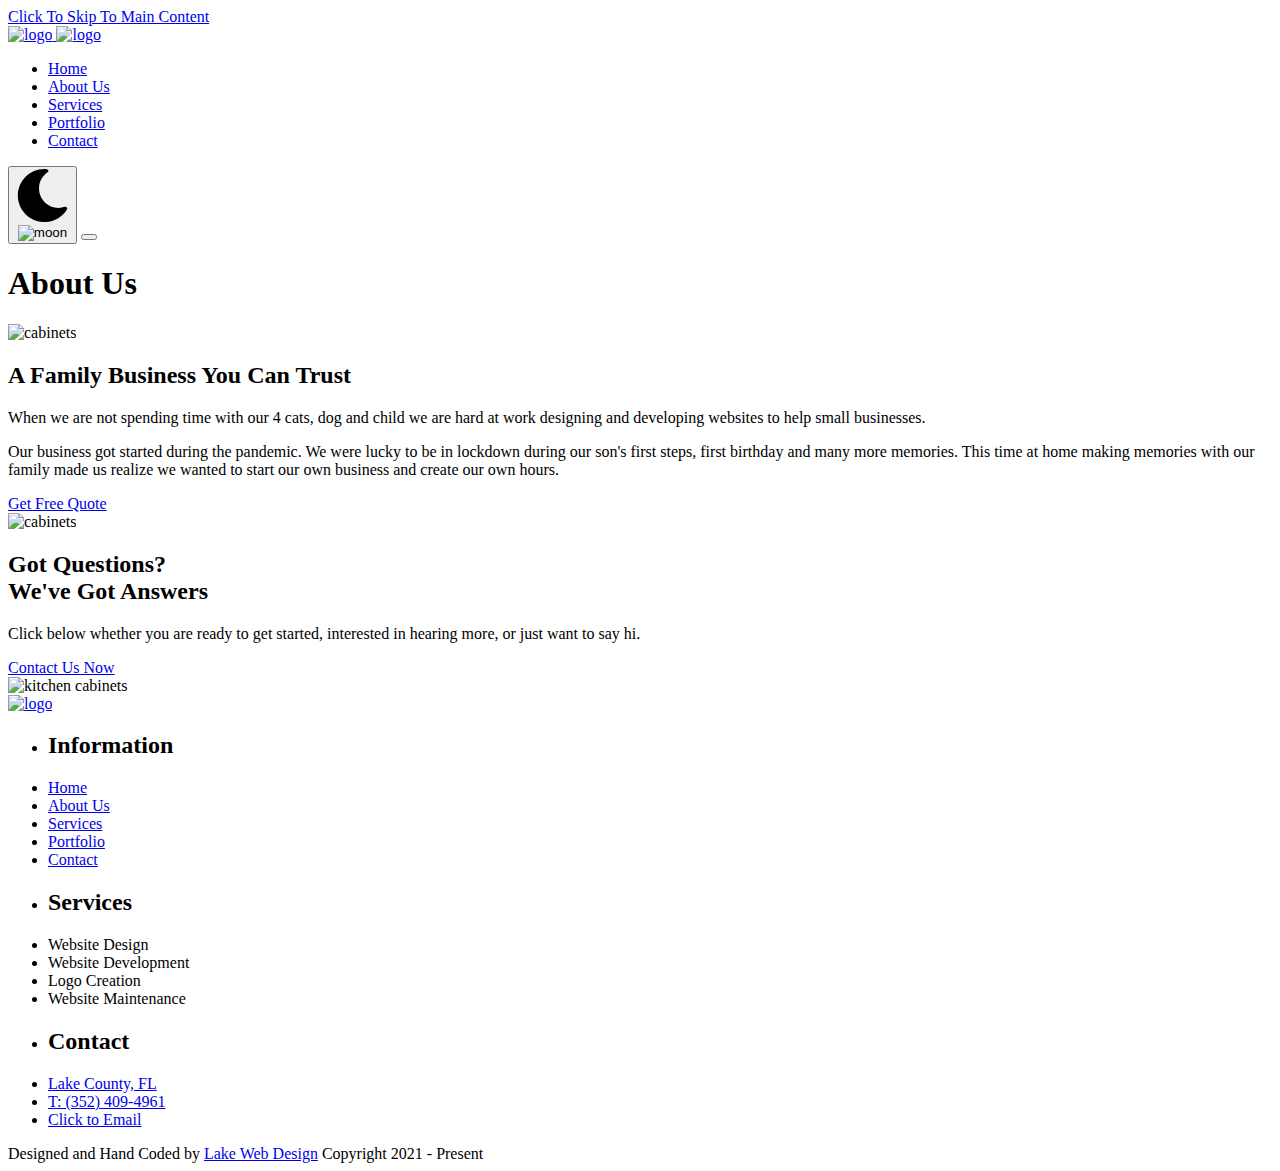
==== about.html @ 5fdd7dfe "updating pages and info" ====
<!DOCTYPE html>
<html lang="en">
  <head>
    <meta charset="UTF-8" />
    <meta http-equiv="X-UA-Compatible" content="IE=edge" />
    <meta name="viewport" content="width=device-width, initial-scale=1.0" />

    <!--Swap our for actual link-->
    <link rel="canonical" href="https://www.company.com/about" />

    <meta name="description" content="" />
    <meta name="keywords" content="" />

    <!--Social Media Display-->
    <meta property="og:title" content="" />
    <meta property="og:description" content="" />
    <meta property="og:type" content="website" />
    <meta property="og:url" content="" />
    <meta property="og:image" content="/images/social.jpg" />
    <meta property="og:image:secure_url" content="/images/social.jpg" />

    <!--Favicons-->
    <link rel="apple-touch-icon" sizes="180x180" href="/apple-touch-icon.png" />
    <link
      rel="icon"
      type="image/png"
      sizes="32x32"
      href="/favicon-32x32.png?v1"
    />
    <link rel="icon" type="image/png" sizes="16x16" href="/favicon-16x16.png" />
    <link rel="manifest" href="/site.webmanifest" />
    <meta name="msapplication-TileColor" content="#da532c" />
    <meta name="theme-color" content="#ffffff" />

    <!-- Preload -->
    <link rel="preload" as="image" href="/images/cabinets2-m.jpg" />
    <link
      rel="preload"
      as="font"
      type="font/woff2"
      href="fonts/roboto-v29-latin-regular.woff2"
      crossorigin
    />
    <link
      rel="preload"
      as="font"
      type="font/woff2"
      href="fonts/roboto-v29-latin-700.woff2"
      crossorigin
    />

    <link rel="stylesheet" href="/css/root.css" />
    <link rel="stylesheet" href="/css/about.css" />
    <link rel="stylesheet" href="/css/dark.css" />

    <!--Put analytics tag here at the bottom to prevent it from render blocking-->

    <title>Company Name | About Us | Town and State</title>
  </head>
  <body>
    <!--Screen reader skip main nav-->
    <a class="skip" aria-label="skip to main content" href="#main"
      >Click To Skip To Main Content</a
    >

    <!-- ============================================ -->
    <!--                 Navigation                   -->
    <!-- ============================================ -->

    <div id="navigation">
      <div aria-hidden="true" class="background-color-div">
        <!--This div is used to overcome a z-index issue where the open
                #navbar-menu is on top of the #navigation. This bar places itself 
                the #navbar-menu so that menu appears behind the #navigation
            -->
      </div>
      <div class="container">
        <!--Logo - Get SVGs if you can.  I use fiverr to get png's turned into SVGs. Highly recommend it, worth the $20 - get a light and dark version-->
        <a
          class="logo"
          aria-label="click to go to home page"
          href="/index.html"
        >
          <!--Light Colored Logo, remove .dark image tag and the .light class if you don't have a dark and light version -->
          <img
            class="light"
            aria-hidden="true"
            src="/images/logo-light.png"
            decoding="async"
            alt="logo"
            width="221"
            height="66"
          />

          <!--Dark Colored Logo-->
          <img
            class="dark"
            aria-hidden="true"
            src="/images/logo-blue.png"
            decoding="async"
            loading="lazy"
            alt="logo"
            width="221"
            height="66"
          />
        </a>

        <!--Main Nav-->
        <nav id="navbar-menu">
          <ul>
            <li><a href="/index.html">Home</a></li>
            <li><a class="active" href="/about.html">About Us</a></li>
            <li><a href="/services.html">Services</a></li>
            <li><a href="/index.html#services-9573">Portfolio</a></li>
            <li><a href="/contact.html">Contact</a></li>
          </ul>
        </nav>

        <!--Dark Mode toggle-->
        <button id="dark-mode-toggle">
          <!--Moon is an inline SVG so you can edit the color if needed-->
          <svg
            class="moon"
            xmlns="http://www.w3.org/2000/svg"
            viewBox="0 0 480 480"
            style="enable-background: new 0 0 480 480"
            xml:space="preserve"
          >
            <path
              d="M459.782 347.328c-4.288-5.28-11.488-7.232-17.824-4.96-17.76 6.368-37.024 9.632-57.312 9.632-97.056 0-176-78.976-176-176 0-58.4 28.832-112.768 77.12-145.472 5.472-3.712 8.096-10.4 6.624-16.832S285.638 2.4 279.078 1.44C271.59.352 264.134 0 256.646 0c-132.352 0-240 107.648-240 240s107.648 240 240 240c84 0 160.416-42.688 204.352-114.176 3.552-5.792 3.04-13.184-1.216-18.496z"
            />
          </svg>
          <img
            class="sun"
            aria-hidden="true"
            src="/images/sun.svg"
            decoding="async"
            alt="moon"
            width="15"
            height="15"
          />
        </button>

        <!--Mobile Nav toggle-->
        <button class="hamburger-menu">
          <span aria-hidden="true"></span>
        </button>
      </div>
    </div>

    <main>
      <!-- ============================================ -->
      <!--                    LANDING                   -->
      <!-- ============================================ -->

      <section id="int-hero">
        <h1 id="home-h">About Us</h1>
        <picture>
          <source media="(max-width: 600px)" srcset="/images/cabinets2-m.jpg" />
          <source media="(min-width: 601px)" srcset="/images/cabinets2.jpg" />
          <img
            aria-hidden="true"
            decoding="async"
            src="/images/cabinets2.jpg"
            alt="cabinets"
            width="400"
            height="662"
          />
        </picture>
      </section>

      <!-- ============================================ -->
      <!--                   About                      -->
      <!-- ============================================ -->

      <section id="sidebyside" class="sidebyside">
        <div class="container">
          <div class="content">
            <h2 class="title">A Family Business You Can Trust</h2>
            <p>
              When we are not spending time with our 4 cats, dog and child we
              are hard at work designing and developing websites to help small
              businesses.
            </p>

            <p>
              Our business got started during the pandemic. We were lucky to be
              in lockdown during our son's first steps, first birthday and many
              more memories. This time at home making memories with our family
              made us realize we wanted to start our own business and create our
              own hours.
            </p>
            <a class="button-solid" href="/conttact.html">Get Free Quote</a>
          </div>
          <picture class="image-box">
            <source
              media="(max-width: 600px)"
              srcset="/images/cabinets2-m.jpg"
            />
            <source media="(min-width: 601px)" srcset="/images/cabinets2.jpg" />
            <img
              aria-hidden="true"
              loading="lazy"
              decoding="async"
              src="/images/cabinets2.jpg"
              alt="cabinets"
              width="400"
              height="662"
            />
          </picture>
        </div>
      </section>

      <!-- ============================================ -->
      <!--             Final Call to Action             -->
      <!-- ============================================ -->

      <section id="cta">
        <div class="container">
          <h2 class="title">
            Got Questions? <br />
            We've Got Answers
          </h2>
          <p>
            Click below whether you are ready to get started, interested in
            hearing more, or just want to say hi.
          </p>
          <a href="/contact.html" class="button-solid">Contact Us Now</a>
        </div>
        <picture>
          <source media="(max-width: 600px)" srcset="/images/lake-cta.jpg" />
          <source media="(min-width: 601px)" srcset="/images/lake-cta.jpg" />
          <img
            aria-hidden="true"
            loading="lazy"
            decoding="async"
            src="/images/lake-cta.jpg"
            alt="kitchen cabinets"
            width="1920"
            height="1280"
          />
        </picture>
      </section>
    </main>

    <!-- ============================================ -->
    <!--                   Footer                     -->
    <!-- ============================================ -->

    <footer id="footer">
      <div class="container">
        <div class="left-section">
          <a class="logo" href="/index.html"
            ><img
              loading="lazy"
              decoding="async"
              src="/images/logo-light.png"
              alt="logo"
              width="264"
              height="78"
          /></a>
        </div>
        <div class="right-section">
          <div class="lists">
            <ul>
              <li><h2>Information</h2></li>
              <li><a href="/index.html">Home</a></li>
              <li><a href="/about.html">About Us</a></li>
              <li><a href="/services.html">Services</a></li>
              <li><a href="/index.html#services-9573">Portfolio</a></li>
              <li><a href="/contact.html">Contact</a></li>
            </ul>
            <ul>
              <li><h2>Services</h2></li>
              <li>Website Design</li>
              <li>Website Development</li>
              <li>Logo Creation</li>
              <li>Website Maintenance</li>
            </ul>
            <ul>
              <li><h2>Contact</h2></li>
              <li>
                <a href="/contact.html">Lake County, FL</a>
              </li>
              <li><a href="tel:352-409-4961">T: (352) 409-4961</a></li>
              <li><a href="mailto:email@email.com">Click to Email</a></li>
            </ul>
          </div>
        </div>
      </div>

      <div class="credit">
        <span>Designed and Hand Coded by</span>
        <a href="/index.html" rel="noopener">Lake Web Design</a>
        <span class="copyright"> Copyright 2021 - Present</span>
      </div>
    </footer>

    <script defer src="/nav.js"></script>
    <script defer src="/dark.js"></script>
    <!--
        This script adds a class to the body after scrolling 100px
        and we used these body.scroll styles to create some on scroll 
        animations with the navbar
    -->
    <script defer>
      document.addEventListener("scroll", (e) => {
        const scroll = document.documentElement.scrollTop;
        if (scroll >= 100) {
          document.querySelector("body").classList.add("scroll");
        } else {
          document.querySelector("body").classList.remove("scroll");
        }
      });
    </script>
  </body>
</html>
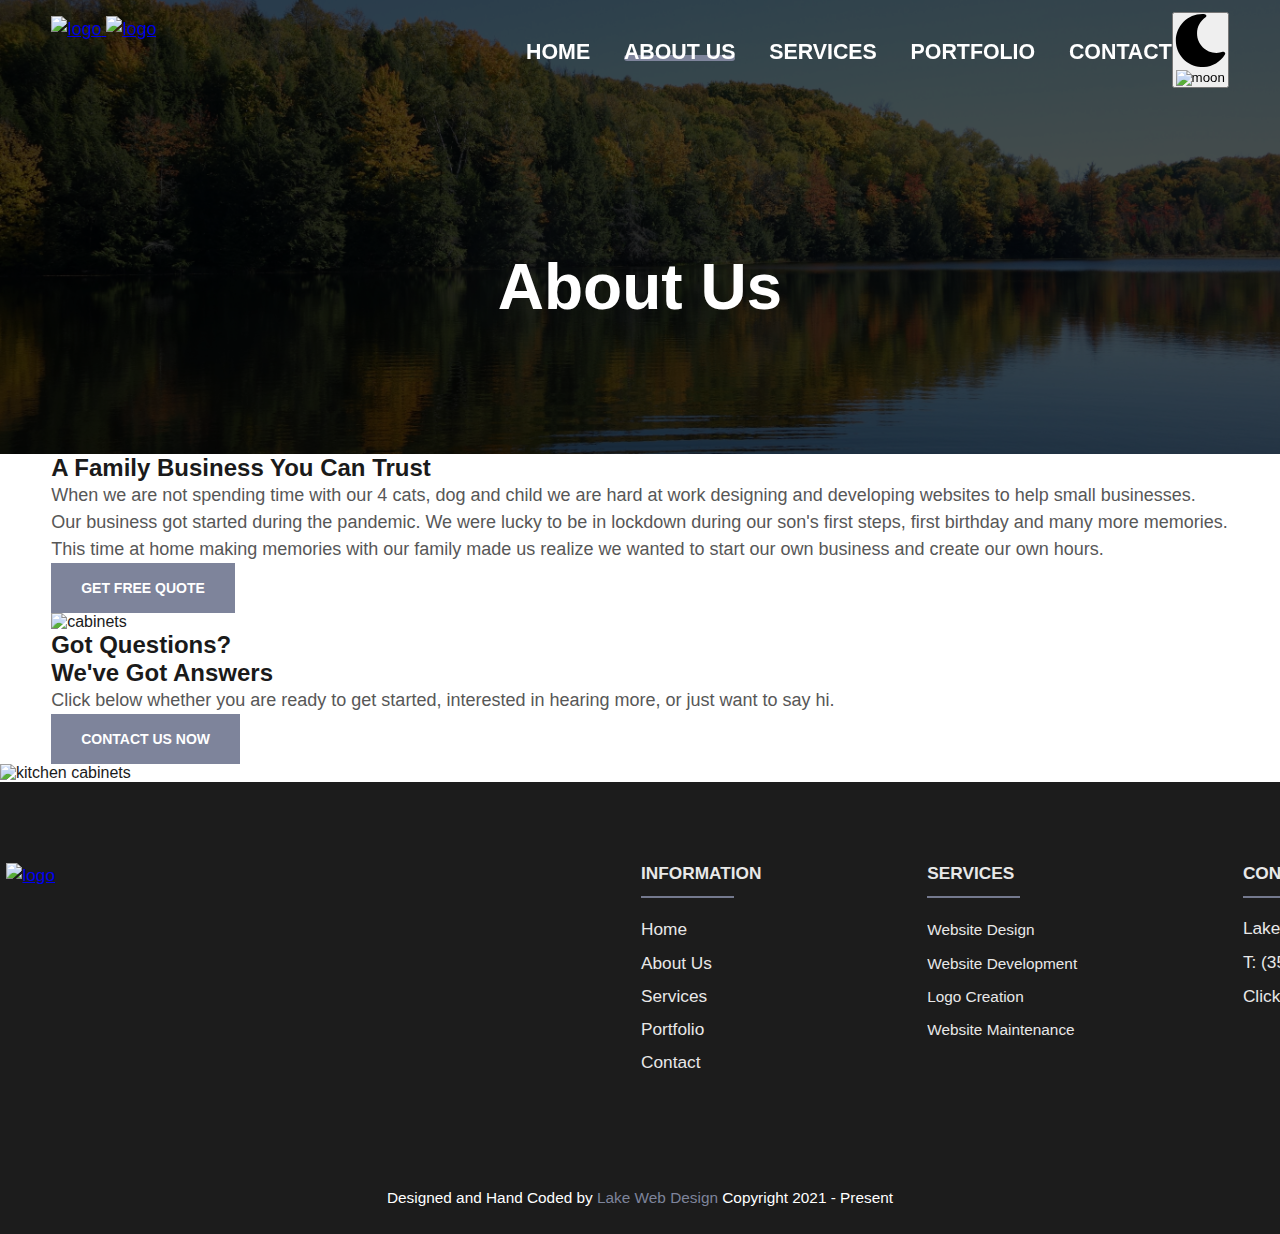
==== commit 55e89a1c: "color and illustration update" ====
--- a/about.html
+++ b/about.html
@@ -156,12 +156,12 @@
       <section id="int-hero">
         <h1 id="home-h">About Us</h1>
         <picture>
-          <source media="(max-width: 600px)" srcset="/images/cabinets2-m.jpg" />
-          <source media="(min-width: 601px)" srcset="/images/cabinets2.jpg" />
-          <img
-            aria-hidden="true"
-            decoding="async"
-            src="/images/cabinets2.jpg"
+          <source media="(max-width: 600px)" srcset="/images/lake-head.jpg" />
+          <source media="(min-width: 601px)" srcset="/images/lake-head.jpg" />
+          <img
+            aria-hidden="true"
+            decoding="async"
+            src="/images/lake-head.jpg"
             alt="cabinets"
             width="400"
             height="662"
--- a/css/root.css
+++ b/css/root.css
@@ -0,0 +1,802 @@
+/*-- -------------------------- -->
+<---        Core Styles         -->
+<--- -------------------------- -*/
+/* Mobile */
+@media only screen and (min-width: 0em) {
+  :root {
+    --primary: #7e849b;
+    --primaryShade: #ffd675;
+    --secondary: #dfba74;
+    --primaryDark: #dfba74;
+    --bodyText: #1a1a1a;
+  }
+  /* roboto-regular - latin */
+  @font-face {
+    font-family: "Roboto";
+    font-style: normal;
+    font-weight: 400;
+    src: local(""), url("../fonts/roboto-v29-latin-regular.woff2") format("woff2"), /* Chrome 26+, Opera 23+, Firefox 39+ */ url("../fonts/roboto-v29-latin-regular.woff") format("woff");
+    
+    /* Chrome 6+, Firefox 3.6+, IE 9+, Safari 5.1+ */
+  }
+  /* roboto-700 - latin */
+  @font-face {
+    font-family: "Roboto";
+    font-style: normal;
+    font-weight: 700;
+    src: local(""), url("../fonts/roboto-v29-latin-700.woff2") format("woff2"), /* Chrome 26+, Opera 23+, Firefox 39+ */ url("../fonts/roboto-v29-latin-700.woff") format("woff");
+    
+    /* Chrome 6+, Firefox 3.6+, IE 9+, Safari 5.1+ */
+  }
+  /* roboto-900 - latin */
+  @font-face {
+    font-family: "Roboto";
+    font-style: normal;
+    font-weight: 900;
+    src: local(""), url("../fonts/roboto-v29-latin-900.woff2") format("woff2"), /* Chrome 26+, Opera 23+, Firefox 39+ */ url("../fonts/roboto-v29-latin-900.woff") format("woff");
+    
+    /* Chrome 6+, Firefox 3.6+, IE 9+, Safari 5.1+ */
+  }
+  body,
+  html {
+    margin: 0;
+    padding: 0;
+    font-size: 100%;
+    font-family: "Roboto", Arial, sans-serif;
+    color: var(--bodyText);
+    overflow-x: hidden;
+  }
+  *,
+  *:before,
+  *:after {
+    margin: 0;
+    padding: 0;
+    box-sizing: border-box;
+  }
+  body {
+    transition: background-color 0.3s;
+  }
+  .container {
+    position: relative;
+    width: 92%;
+    margin: auto;
+  }
+  h1,
+  h2,
+  h3,
+  h4,
+  h5,
+  h6 {
+    margin: 0;
+    color: #1a1a1a;
+  }
+  p,
+  li,
+  a {
+    font-size: 1.125em;
+    line-height: 1.5em;
+    margin: 0;
+  }
+  p,
+  li {
+    color: #575757;
+  }
+  a:hover,
+  button:hover {
+    cursor: pointer;
+  }
+  .button-solid {
+    font-size: 0.875em;
+    font-weight: bold;
+    text-transform: uppercase;
+    text-decoration: none;
+    display: inline-block;
+    width: auto;
+    line-height: 3.57142857em;
+    height: 3.57142857em;
+    text-align: center;
+    padding: 0 2.14285714em;
+    position: relative;
+    z-index: 1;
+    background-color: var(--primary);
+    color: #fff;
+    transition: color 0.3s;
+    transition-delay: 0.1s;
+  }
+  .button-solid:hover {
+    color: #fff;
+  }
+  .button-solid:hover:before {
+    width: 100%;
+  }
+  .button-solid:before {
+    content: "";
+    position: absolute;
+    display: block;
+    height: 100%;
+    opacity: 1;
+    top: 0;
+    left: 0;
+    z-index: -1;
+    background-color: var(--bodyText);
+    width: 0;
+    transition: width 0.3s;
+  }
+  .skip {
+    position: absolute;
+    top: 0;
+    left: 0;
+    opacity: 0;
+    z-index: -1111111;
+  }
+}
+/* Reset Margins */
+@media only screen and (min-width: 1024px) {
+  body,
+  html {
+    padding: 0;
+    margin: 0;
+  }
+}
+/* Scale full website with the viewport width */
+@media only screen and (min-width: 2000px) {
+  body,
+  html {
+    font-size: 0.85vw;
+  }
+}
+/*-- -------------------------- -->
+<---         Navigation         -->
+<--- -------------------------- -*/
+/* Mobile - Top Drop Down */
+@media only screen and (max-width: 1023px) {
+  #navigation {
+    position: fixed;
+    top: 0;
+    left: 0;
+    width: 100%;
+    z-index: 10000;
+    height: auto;
+  }
+  #navigation .background-color-div {
+    position: absolute;
+    top: 0;
+    left: 0;
+    background-color: #fff;
+    width: 100%;
+    height: 100%;
+    box-shadow: rgba(149, 157, 165, 0.2) 0px 8px 24px;
+  }
+  #navigation .container {
+    padding: 0.8125em 0;
+    width: 96%;
+  }
+  #navigation .logo {
+    display: inline-block;
+    height: 1.875em;
+    width: auto;
+  }
+  #navigation .logo img {
+    width: auto;
+    height: 100%;
+  }
+  #navigation .logo .light {
+    display: none;
+  }
+  #navigation .logo .dark {
+    display: block;
+  }
+  #navigation .hamburger-menu {
+    position: absolute;
+    right: 0em;
+    border: none;
+    height: 3em;
+    width: 3em;
+    z-index: 100;
+    display: block;
+    background: transparent;
+    padding: 0;
+    top: 50%;
+    transform: translateY(-50%);
+    transition: top 0.3s;
+  }
+  #navigation .hamburger-menu span {
+    height: 2px;
+    width: 1.875em;
+    background-color: #000;
+    display: block;
+    position: absolute;
+    left: 50%;
+    transform: translateX(-50%);
+    transition: background-color 0.3s;
+  }
+  #navigation .hamburger-menu span:before {
+    content: "";
+    position: absolute;
+    display: block;
+    height: 2px;
+    width: 80%;
+    background: #000;
+    opacity: 1;
+    top: -6px;
+    left: 0;
+    transition: width 0.3s, left 0.3s, top 0.3s, transform 0.5s;
+  }
+  #navigation .hamburger-menu span:after {
+    content: "";
+    position: absolute;
+    display: block;
+    height: 2px;
+    width: 80%;
+    background: #000;
+    opacity: 1;
+    top: 6px;
+    left: 0;
+    transition: width 0.3s, left 0.3s, top 0.3s, transform 0.3s;
+  }
+  #navigation .hamburger-menu.clicked span {
+    background-color: transparent;
+  }
+  #navigation .hamburger-menu.clicked span:before {
+    width: 100%;
+    transform: translate(-50%, -50%) rotate(225deg);
+    left: 50%;
+    top: 50%;
+  }
+  #navigation .hamburger-menu.clicked span:after {
+    width: 100%;
+    transform: translate(-50%, -50%) rotate(-225deg);
+    left: 50%;
+    top: 50%;
+  }
+  #navigation #navbar-menu {
+    position: fixed;
+    right: 0;
+    padding: 0;
+    width: 100%;
+    border-radius: 0 0 0.375em 0.375em;
+    z-index: -1;
+    overflow: hidden;
+    box-shadow: rgba(149, 157, 165, 0.2) 0px 8px 24px;
+    background-color: #fff;
+    top: 4em;
+    padding-top: 0;
+    height: 0;
+    transition: height 0.3s, padding-top 0.3s, top 0.3s;
+  }
+  #navigation #navbar-menu ul {
+    padding: 0;
+    perspective: 700px;
+  }
+  #navigation #navbar-menu ul li {
+    list-style: none;
+    margin-bottom: 1.5em;
+    text-align: center;
+    transform-style: preserve-3d;
+    opacity: 0;
+    transform: translateY(-0.4375em) rotateX(90deg);
+    transition: opacity 0.5s, transform 0.5s;
+  }
+  #navigation #navbar-menu ul li:nth-of-type(1) {
+    transition-delay: 0.1s;
+  }
+  #navigation #navbar-menu ul li:nth-of-type(2) {
+    transition-delay: 0.2s;
+  }
+  #navigation #navbar-menu ul li:nth-of-type(3) {
+    transition-delay: 0.3s;
+  }
+  #navigation #navbar-menu ul li:nth-of-type(4) {
+    transition-delay: 0.4s;
+  }
+  #navigation #navbar-menu ul li:nth-of-type(5) {
+    transition-delay: 0.5s;
+  }
+  #navigation #navbar-menu ul li a {
+    text-decoration: none;
+    text-transform: uppercase;
+    color: #000;
+    font-size: 1.1875em;
+    text-align: center;
+    display: inline-block;
+    position: relative;
+    font-weight: bold;
+  }
+  #navigation #navbar-menu ul li a.active:before {
+    content: "";
+    position: absolute;
+    display: block;
+    height: 0.42105263em;
+    background: var(--secondary);
+    opacity: 1;
+    bottom: 0.26315789em;
+    border-radius: 0.21052632em;
+    left: -0.31578947em;
+    right: -0.31578947em;
+    z-index: -1;
+  }
+  #navigation #navbar-menu.open {
+    height: 19.125em;
+    padding-top: 1.25em;
+    z-index: -100;
+  }
+  #navigation #navbar-menu.open ul li {
+    opacity: 1;
+    transform: translateY(0) rotateX(0);
+  }
+}
+/* Desktop */
+@media only screen and (min-width: 64em) {
+  ::-webkit-scrollbar-track {
+    -webkit-box-shadow: inset 0 0 0.375em rgba(0, 0, 0, 0.3);
+    background-color: #fff;
+  }
+  ::-webkit-scrollbar-track-piece {
+    background-color: #f0f0f0;
+  }
+  ::-webkit-scrollbar {
+    width: 0.75em;
+    background-color: #f5f5f5;
+  }
+  ::-webkit-scrollbar-thumb {
+    border-radius: 0.625em;
+    background: var(--primary);
+  }
+  body.scroll #navigation .background-color-div {
+    height: 100%;
+    box-shadow: rgba(100, 100, 111, 0.2) 0px 7px 29px 0px;
+  }
+  body.scroll #navigation .logo .light {
+    display: none;
+  }
+  body.scroll #navigation .logo .dark {
+    display: block;
+  }
+  body.scroll #navigation #navbar-menu ul li a {
+    color: #1a1a1a;
+  }
+  body.scroll #dark-mode-toggle svg path {
+    fill: #000;
+  }
+  body.dark-mode #navigation .background-color-div {
+    height: 100%;
+    box-shadow: rgba(100, 100, 111, 0.2) 0px 7px 29px 0px;
+  }
+  #navigation {
+    width: 100%;
+    height: 6.25em;
+    position: fixed;
+    top: 0;
+    left: 0;
+    z-index: 200000;
+    padding: 0;
+    display: flex;
+    align-items: center;
+  }
+  #navigation .background-color-div {
+    position: absolute;
+    top: 0;
+    left: 0;
+    width: 100%;
+    background-color: #fff;
+    height: 0;
+    transition: height 0.3s;
+  }
+  #navigation .container {
+    max-width: 75em;
+    display: flex;
+    justify-content: flex-end;
+    align-items: center;
+  }
+  #navigation .logo {
+    margin-right: auto;
+    height: 3.75em;
+    width: auto;
+  }
+  #navigation .logo img {
+    width: auto;
+    height: 100%;
+  }
+  #navigation #navbar-menu ul {
+    padding: 0;
+    display: flex;
+    justify-content: flex-end;
+    align-items: center;
+  }
+  #navigation #navbar-menu ul li {
+    list-style: none;
+    margin-left: 1.875em;
+    padding-top: 0.1875em;
+  }
+  #navigation #navbar-menu ul li a {
+    text-decoration: none;
+    font-weight: bold;
+    font-size: 1.1875em;
+    text-transform: uppercase;
+    position: relative;
+    z-index: 1;
+    color: #fff;
+    transition: color 0.3s;
+  }
+  #navigation #navbar-menu ul li a:before {
+    content: "";
+    position: absolute;
+    display: block;
+    height: 0.31578947em;
+    border-radius: 0.15789474em;
+    background: var(--primary);
+    opacity: 1;
+    bottom: 0.10526316em;
+    z-index: -1;
+    left: 0;
+    width: 0%;
+    transition: width 0.3s;
+  }
+  #navigation #navbar-menu ul li a:hover:before {
+    width: 100%;
+  }
+  #navigation #navbar-menu ul li a.active:before {
+    content: "";
+    position: absolute;
+    display: block;
+    width: 100%;
+    height: 0.31578947em;
+    background: var(--primary);
+    opacity: 1;
+    bottom: 0.10526316em;
+    border-radius: 0.15789474em;
+    left: 0em;
+    right: -0.31578947em;
+    z-index: -1;
+    transition: bottom 0.3s;
+  }
+  #navigation .hamburger-menu {
+    display: none;
+  }
+}
+/* Dark Mode Mobile */
+@media only screen and (max-width: 1023px) {
+  body.dark-mode #navigation .background-color-div {
+    background-color: var(--dark);
+  }
+  body.dark-mode #navigation .hamburger-menu.clicked span {
+    background-color: var(--dark);
+  }
+  body.dark-mode #navigation .hamburger-menu span {
+    background-color: #fff;
+  }
+  body.dark-mode #navigation .hamburger-menu span:before,
+  body.dark-mode #navigation .hamburger-menu span:after {
+    background-color: #fff;
+  }
+  body.dark-mode #navigation .logo .light {
+    display: block;
+  }
+  body.dark-mode #navigation .logo .dark {
+    display: none !important;
+  }
+  body.dark-mode #navigation #navbar-menu {
+    background-color: var(--medium);
+  }
+  body.dark-mode #navigation #navbar-menu ul li a {
+    color: #fff;
+  }
+  body.dark-mode #navigation #navbar-menu ul li a:before {
+    background: var(--accent);
+  }
+  body.dark-mode #navigation #navbar-menu ul li a.active {
+    color: var(--secondary);
+  }
+}
+/* Dark Mode Desktop */
+@media only screen and (min-width: 1024px) {
+  body.dark-mode #navigation .background-color-div {
+    background-color: var(--dark);
+  }
+  body.dark-mode #navigation .logo .light {
+    display: block;
+  }
+  body.dark-mode #navigation .logo .dark {
+    display: none !important;
+  }
+  body.dark-mode #navigation #navbar-menu ul li a {
+    color: #fff;
+  }
+  body.dark-mode #navigation #navbar-menu ul li a:before {
+    background: var(--accent);
+  }
+  body.dark-mode #navigation #navbar-menu ul li a.active {
+    color: var(--secondary);
+  }
+}
+/*-- -------------------------- -->
+<---   Interior Page Header     -->
+<--- -------------------------- -*/
+/* Mobile */
+@media only screen and (min-width: 0em) {
+  #int-hero {
+    display: flex;
+    justify-content: center;
+    align-items: center;
+    flex-direction: column;
+    position: relative;
+    z-index: 1;
+    min-height: 30vh;
+    padding-top: 3.125em;
+  }
+  #int-hero:before {
+    content: "";
+    position: absolute;
+    display: block;
+    height: 100%;
+    width: 100%;
+    background: #000;
+    opacity: 0.7;
+    top: 0;
+    left: 0;
+    z-index: -1;
+  }
+  #int-hero picture {
+    position: absolute;
+    top: 0;
+    left: 0;
+    height: 100%;
+    width: 100%;
+    z-index: -2;
+  }
+  #int-hero picture img {
+    position: absolute;
+    top: 0;
+    left: 0;
+    height: 100%;
+    width: 100%;
+    object-fit: cover;
+  }
+  #int-hero h1 {
+    color: #fff;
+    font-size: 2.13333333em;
+    text-align: center;
+    margin: 0 auto;
+    position: relative;
+    width: 96%;
+    max-width: 7.8125em;
+    margin-top: 1.09375em;
+    margin-bottom: 0.46875em;
+  }
+  #int-hero p {
+    color: #fff;
+    text-align: center;
+    max-width: 22.22222222em;
+    margin: auto;
+    margin-bottom: 1.66666667em;
+    display: block;
+    width: 96%;
+  }
+}
+/* Tablet */
+@media only screen and (min-width: 48em) {
+  #int-hero {
+    font-size: 16px;
+  }
+  #int-hero h1 {
+    font-size: 4em;
+  }
+}
+/* Small Desktop */
+@media only screen and (min-width: 64em) {
+  #int-hero {
+    min-height: 18.75em;
+    height: auto;
+    padding-top: 11.25em;
+    padding-block-end: 6.25em;
+    background-attachment: fixed;
+    font-size: inherit;
+  }
+}
+/*-- -------------------------- -->
+<---           Footer           -->
+<--- -------------------------- -*/
+/* Mobile */
+@media only screen and (min-width: 0em) {
+  #footer {
+    background: #1c1c1c;
+    padding: 5.25em 0 1.25em;
+    font-size: min(4vw, 1.2em);
+  }
+  #footer .left-section {
+    margin: auto;
+    margin-bottom: 3.125em;
+    text-align: center;
+  }
+  #footer .left-section .logo {
+    display: inline-block;
+    margin: auto;
+    width: auto;
+    height: 3.125em;
+    margin-bottom: 1.875em;
+    text-align: center;
+  }
+  #footer .left-section .logo img {
+    width: auto;
+    height: 100%;
+    display: block;
+  }
+  #footer .left-section p {
+    font-size: 0.875em;
+    line-height: 1.92857143;
+    color: #fff;
+    opacity: 0.9;
+    text-align: center;
+    width: 100%;
+    width: 21.92857143em;
+    margin: auto;
+  }
+  #footer .right-section {
+    width: 96%;
+    max-width: 25.4375em;
+    margin: auto;
+  }
+  #footer .right-section .lists {
+    display: flex;
+    justify-content: space-between;
+    flex-wrap: wrap;
+    width: 96%;
+    max-width: 19.1875em;
+    margin: auto;
+  }
+  #footer .right-section .lists ul {
+    padding: 0;
+    margin-bottom: 0;
+    margin-top: 0;
+  }
+  #footer .right-section .lists ul:nth-of-type(3) {
+    margin-top: 3.125em;
+  }
+  #footer .right-section .lists ul:nth-of-type(3) li {
+    display: flex;
+    justify-content: flex-start;
+    align-items: center;
+    margin-bottom: 0.88888889em;
+  }
+  #footer .right-section .lists ul:nth-of-type(3) li:last-of-type {
+    margin-bottom: 0;
+  }
+  #footer .right-section .lists ul li {
+    list-style: none;
+    margin-bottom: 0.66666667em;
+    color: #fff;
+    font-size: 1em;
+    opacity: 0.9;
+  }
+  #footer .right-section .lists ul li a {
+    text-decoration: none;
+    color: #fff;
+    line-height: 1.16666667;
+    transition: color 0.3s;
+  }
+  #footer .right-section .lists ul li a:hover {
+    color: var(--primary);
+  }
+  #footer .right-section .lists ul h2 {
+    color: #fff;
+    font-size: 1.125em;
+    line-height: 1.16666667;
+    margin-bottom: 2.05555556em;
+    text-transform: uppercase;
+    font-weight: bold;
+    position: relative;
+  }
+  #footer .right-section .lists ul h2:before {
+    content: "";
+    position: absolute;
+    display: block;
+    height: 0.11111111em;
+    width: 5.38888889em;
+    background: var(--primary);
+    opacity: 1;
+    bottom: -0.88888889em;
+    left: 0;
+  }
+  #footer .right-section .buttons {
+    display: flex;
+    justify-content: center;
+  }
+  #footer .right-section .button-solid {
+    margin: 0;
+    height: 2.94444444em;
+    padding-top: 0.16666667em;
+    width: 13.88888889em;
+  }
+  #footer .credit {
+    color: #fff;
+    width: 96%;
+    margin: auto;
+    text-align: center;
+    margin-top: 6.25em;
+    line-height: 2.25em;
+    font-size: 1em;
+  }
+  #footer .credit a {
+    color: var(--primary);
+    text-decoration: none;
+    font-size: 1em;
+  }
+  #footer .credit a:hover {
+    text-decoration: underline;
+  }
+  #footer .credit .copyright {
+    display: block;
+    font-size: 1em;
+  }
+}
+/* Small Desktop */
+@media only screen and (min-width: 64em) {
+  #footer {
+    font-size: min(1.2vw, 1em);
+  }
+  #footer .container {
+    display: flex;
+    flex-direction: row;
+    flex-wrap: nowrap;
+    justify-content: space-between;
+    width: 100%;
+    max-width: 82.5em;
+    margin: auto;
+    padding: 0;
+  }
+  #footer .left-section {
+    width: 25.5625em;
+    margin: 0;
+    text-align: left;
+  }
+  #footer .left-section .logo {
+    text-align: left;
+    margin-left: 0;
+    height: 4.375em;
+  }
+  #footer .left-section p {
+    text-align: left;
+    margin-left: 0;
+  }
+  #footer .right-section .lists {
+    width: 48.0625em;
+    margin: 0;
+    max-width: initial;
+  }
+  #footer .right-section .lists ul:nth-of-type(3) {
+    margin-top: 0;
+  }
+  #footer .right-section .lists ul:nth-of-type(3) li:first-of-type {
+    margin-bottom: 0;
+  }
+  #footer .right-section .lists ul li a {
+    position: relative;
+  }
+  #footer .right-section .lists ul li a:before {
+    content: "";
+    position: absolute;
+    display: block;
+    height: 0.11111111em;
+    width: 0%;
+    background: var(--primary);
+    opacity: 1;
+    bottom: -0.16666667em;
+    left: 0;
+    transition: width 0.3s;
+  }
+  #footer .right-section .lists ul li a:hover:before {
+    width: 100%;
+  }
+  #footer .right-section .buttons {
+    justify-content: flex-start;
+  }
+  #footer .credit .copyright {
+    display: inline-block;
+  }
+}
+/* Dark Mode */
+@media only screen and (min-width: 0em) {
+  body.dark-mode #footer {
+    background: #061623;
+  }
+}
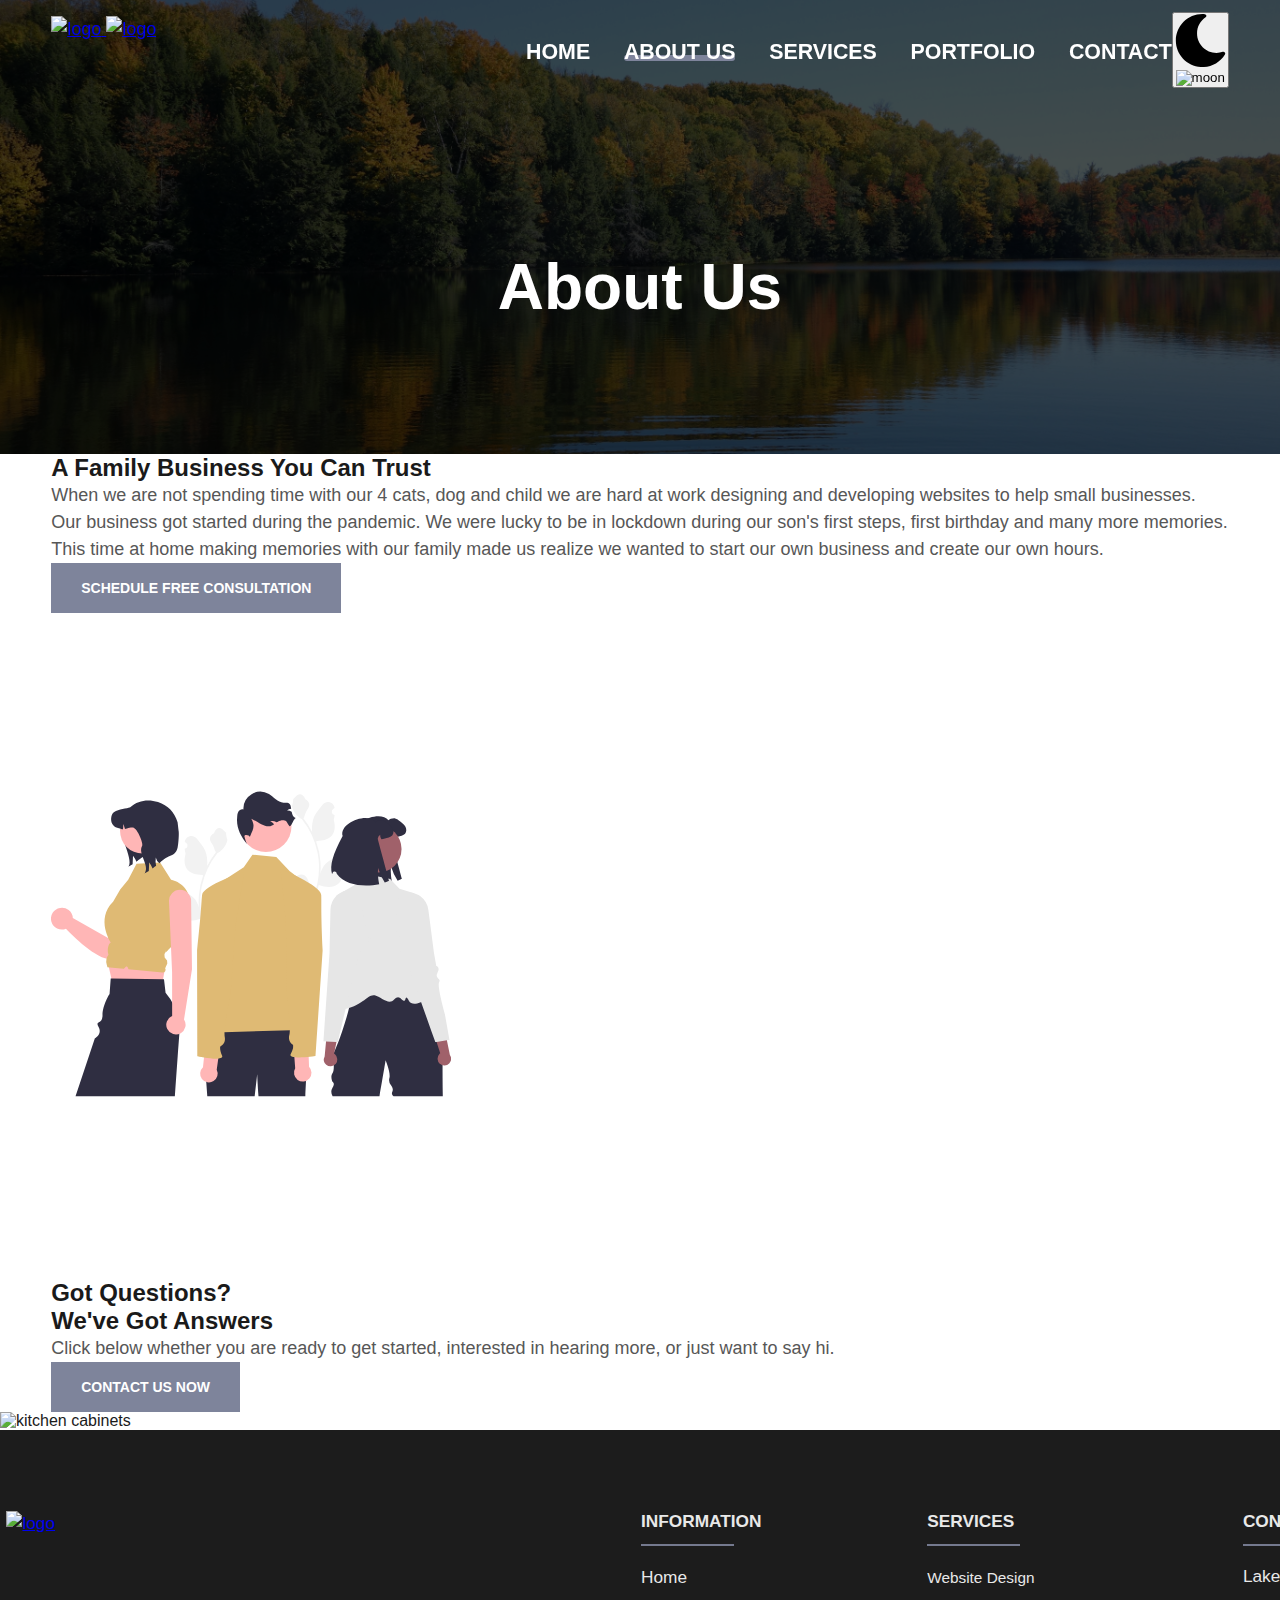
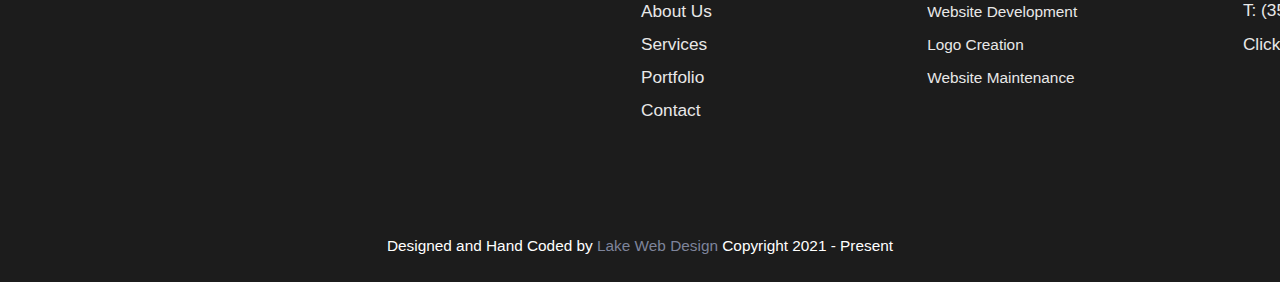
==== commit 5023bc52: "color and illustration update again" ====
--- a/about.html
+++ b/about.html
@@ -190,19 +190,18 @@
               made us realize we wanted to start our own business and create our
               own hours.
             </p>
-            <a class="button-solid" href="/conttact.html">Get Free Quote</a>
+            <a class="button-solid" href="/conttact.html"
+              >Schedule Free Consultation</a
+            >
           </div>
           <picture class="image-box">
-            <source
-              media="(max-width: 600px)"
-              srcset="/images/cabinets2-m.jpg"
-            />
-            <source media="(min-width: 601px)" srcset="/images/cabinets2.jpg" />
+            <source media="(max-width: 600px)" srcset="/images/people.svg" />
+            <source media="(min-width: 601px)" srcset="/images/people.svg" />
             <img
               aria-hidden="true"
               loading="lazy"
               decoding="async"
-              src="/images/cabinets2.jpg"
+              src="/images/people.svg"
               alt="cabinets"
               width="400"
               height="662"
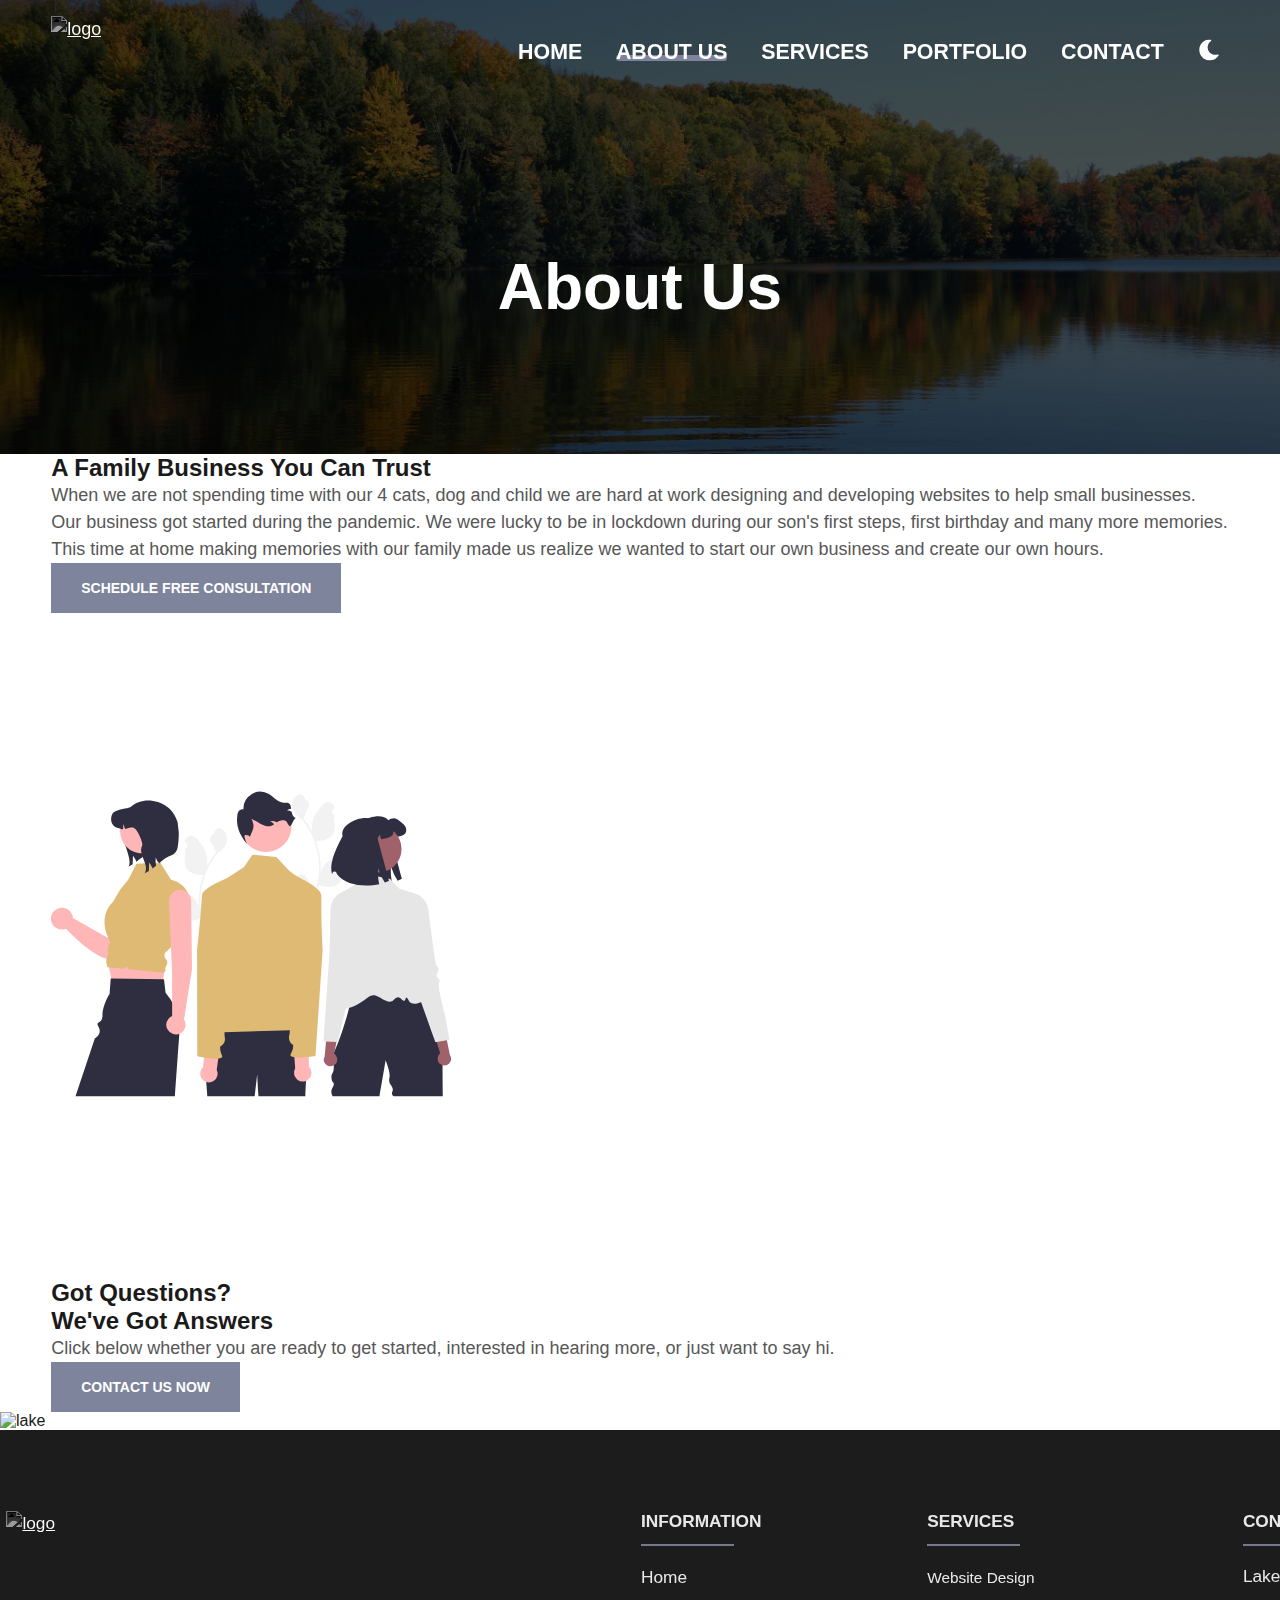
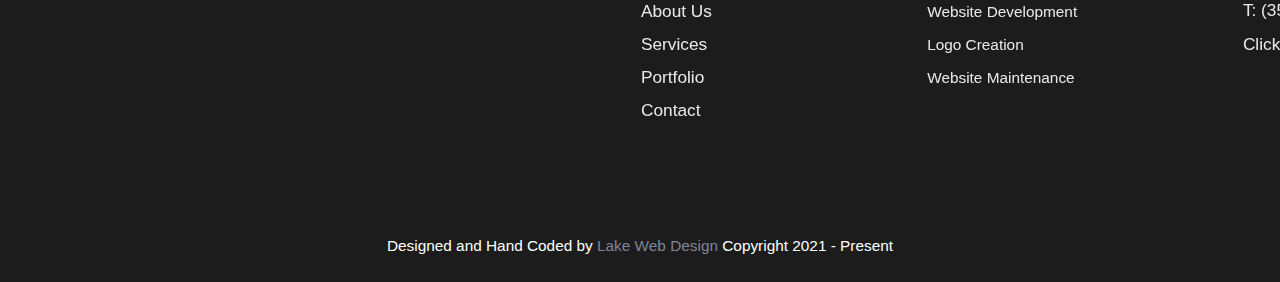
==== commit 92d4adb0: "alt tags updated and started compressing images" ====
--- a/about.html
+++ b/about.html
@@ -55,7 +55,7 @@
 
     <!--Put analytics tag here at the bottom to prevent it from render blocking-->
 
-    <title>Company Name | About Us | Town and State</title>
+    <title>Lake Web Design | About Us</title>
   </head>
   <body>
     <!--Screen reader skip main nav-->
@@ -85,7 +85,7 @@
           <img
             class="light"
             aria-hidden="true"
-            src="/images/logo-light.png"
+            src="/images/logo.svg"
             decoding="async"
             alt="logo"
             width="221"
@@ -96,7 +96,7 @@
           <img
             class="dark"
             aria-hidden="true"
-            src="/images/logo-blue.png"
+            src="/images/logo.svg"
             decoding="async"
             loading="lazy"
             alt="logo"
@@ -135,7 +135,7 @@
             aria-hidden="true"
             src="/images/sun.svg"
             decoding="async"
-            alt="moon"
+            alt="sun"
             width="15"
             height="15"
           />
@@ -156,13 +156,19 @@
       <section id="int-hero">
         <h1 id="home-h">About Us</h1>
         <picture>
-          <source media="(max-width: 600px)" srcset="/images/lake-head.jpg" />
-          <source media="(min-width: 601px)" srcset="/images/lake-head.jpg" />
-          <img
-            aria-hidden="true"
-            decoding="async"
-            src="/images/lake-head.jpg"
-            alt="cabinets"
+          <source
+            media="(max-width: 600px)"
+            srcset="/images/lake-head-min.jpg"
+          />
+          <source
+            media="(min-width: 601px)"
+            srcset="/images/lake-head-min.jpg"
+          />
+          <img
+            aria-hidden="true"
+            decoding="async"
+            src="/images/lake-head-min.jpg"
+            alt="lake"
             width="400"
             height="662"
           />
@@ -202,7 +208,7 @@
               loading="lazy"
               decoding="async"
               src="/images/people.svg"
-              alt="cabinets"
+              alt="people"
               width="400"
               height="662"
             />
@@ -234,7 +240,7 @@
             loading="lazy"
             decoding="async"
             src="/images/lake-cta.jpg"
-            alt="kitchen cabinets"
+            alt="lake"
             width="1920"
             height="1280"
           />
@@ -253,7 +259,7 @@
             ><img
               loading="lazy"
               decoding="async"
-              src="/images/logo-light.png"
+              src="/images/logo.svg"
               alt="logo"
               width="264"
               height="78"
@@ -294,7 +300,6 @@
         <span class="copyright"> Copyright 2021 - Present</span>
       </div>
     </footer>
-
     <script defer src="/nav.js"></script>
     <script defer src="/dark.js"></script>
     <!--
--- a/css/root.css
+++ b/css/root.css
@@ -16,6 +16,7 @@
     font-style: normal;
     font-weight: 400;
     src: local(""), url("../fonts/roboto-v29-latin-regular.woff2") format("woff2"), /* Chrome 26+, Opera 23+, Firefox 39+ */ url("../fonts/roboto-v29-latin-regular.woff") format("woff");
+    font-display: swap;
     
     /* Chrome 6+, Firefox 3.6+, IE 9+, Safari 5.1+ */
   }
@@ -25,6 +26,7 @@
     font-style: normal;
     font-weight: 700;
     src: local(""), url("../fonts/roboto-v29-latin-700.woff2") format("woff2"), /* Chrome 26+, Opera 23+, Firefox 39+ */ url("../fonts/roboto-v29-latin-700.woff") format("woff");
+    font-display: swap;
     
     /* Chrome 6+, Firefox 3.6+, IE 9+, Safari 5.1+ */
   }
@@ -34,6 +36,7 @@
     font-style: normal;
     font-weight: 900;
     src: local(""), url("../fonts/roboto-v29-latin-900.woff2") format("woff2"), /* Chrome 26+, Opera 23+, Firefox 39+ */ url("../fonts/roboto-v29-latin-900.woff") format("woff");
+    font-display: swap;
     
     /* Chrome 6+, Firefox 3.6+, IE 9+, Safari 5.1+ */
   }
@@ -173,7 +176,7 @@
   }
   #navigation .logo {
     display: inline-block;
-    height: 1.875em;
+    height: 2.5em;
     width: auto;
   }
   #navigation .logo img {
@@ -342,6 +345,9 @@
     border-radius: 0.625em;
     background: var(--primary);
   }
+  #navigation .logo img {
+    filter: invert(100%) sepia(100%) saturate(0%) hue-rotate(333deg) brightness(104%) contrast(103%);
+  }
   body.scroll #navigation .background-color-div {
     height: 100%;
     box-shadow: rgba(100, 100, 111, 0.2) 0px 7px 29px 0px;
@@ -351,6 +357,7 @@
   }
   body.scroll #navigation .logo .dark {
     display: block;
+    filter: invert(0%) sepia(0%) saturate(7500%) hue-rotate(327deg) brightness(96%) contrast(104%);
   }
   body.scroll #navigation #navbar-menu ul li a {
     color: #1a1a1a;
@@ -620,6 +627,7 @@
     width: auto;
     height: 100%;
     display: block;
+    filter: invert(100%) sepia(100%) saturate(0%) hue-rotate(333deg) brightness(104%) contrast(103%);
   }
   #footer .left-section p {
     font-size: 0.875em;
--- a/css/dark.css
+++ b/css/dark.css
@@ -0,0 +1,149 @@
+/*-- -------------------------- -->
+<---      Core Dark Styles      -->
+<--- -------------------------- -*/
+/* Mobile */
+@media only screen and (min-width: 0em) {
+  :root {
+    --dark: #082032;
+    --medium: #2c394b;
+    --accent: #334756;
+  }
+  body.dark-mode {
+    background-color: var(--dark);
+  }
+  body.dark-mode #navigation .logo img {
+    filter: invert(100%) sepia(4%) saturate(10%) hue-rotate(325deg) brightness(114%) contrast(100%);
+  }
+  body.dark-mode p,
+  body.dark-mode li,
+  body.dark-mode h1,
+  body.dark-mode h2,
+  body.dark-mode h3,
+  body.dark-mode h4,
+  body.dark-mode h5,
+  body.dark-mode h6 {
+    color: #fff;
+  }
+  body.dark-mode #services-9573 .cs-title {
+    color: #fff !important;
+  }
+  body.dark-mode #services-9573 .cs-box {
+    background-color: var(--accent);
+  }
+  body.dark-mode #services-9573 .cs-box .cs-heading2 {
+    color: #fff !important;
+    background-color: var(--accent);
+  }
+  body.dark-mode #services-9573 .cs-content-group {
+    background: -moz-linear-gradient(top, var(--accent) 100%, var(--accent) 10%);
+    /* FF3.6-15 */
+    background: -webkit-linear-gradient(top, var(--accent) 100%, var(--accent) 10%);
+    /* Chrome10-25,Safari5.1-6 */
+    background: linear-gradient(to bottom, var(--accent) 100%, var(--accent) 10%);
+    /* W3C, IE10+, FF16+, Chrome26+, Opera12+, Safari7+ */
+  }
+  body.dark-mode #services-9573 .cs-content-group p {
+    color: #fff;
+  }
+  body.dark-mode #sbs-7843-r .cs-title {
+    color: #fff;
+  }
+  body.dark-mode #sbs-7843-r .cs-text {
+    color: #fff;
+  }
+  body.dark-mode #sbs-7843 .cs-title {
+    color: #fff;
+  }
+  body.dark-mode #sbs-7843 .cs-text {
+    color: #fff;
+  }
+  body.dark-mode #sbs-9976-r .cs-title {
+    color: #fff;
+  }
+  body.dark-mode #sbs-9976-r .cs-text {
+    color: #fff;
+  }
+  body.dark-mode #sbs-9976-r .cs-li {
+    color: #fff;
+  }
+  body.dark-mode #sbs-9976 .cs-title {
+    color: #fff;
+  }
+  body.dark-mode #sbs-9976 .cs-text {
+    color: #fff;
+  }
+  body.dark-mode #sbs-9976 .cs-li {
+    color: #fff;
+  }
+  body.dark-mode .light {
+    display: none;
+  }
+  body.dark-mode .dark {
+    display: block !important;
+  }
+  .dark {
+    display: none;
+  }
+}
+/*-- -------------------------- -->
+<---      Dark Mode Toggle      -->
+<--- -------------------------- -*/
+/* Mobile */
+@media only screen and (min-width: 0em) {
+  body.dark-mode #dark-mode-toggle .sun {
+    transform: translate(-50%, -50%);
+    opacity: 1;
+  }
+  body.dark-mode #dark-mode-toggle .moon {
+    transform: translate(-50%, -150%);
+    opacity: 0;
+  }
+  #dark-mode-toggle {
+    display: block;
+    position: absolute;
+    top: 50%;
+    transform: translateY(-50%);
+    right: 3.75em;
+    width: 3em;
+    height: 3em;
+    background: transparent;
+    border: none;
+    overflow: hidden;
+    padding: 0;
+  }
+  #dark-mode-toggle img,
+  #dark-mode-toggle svg {
+    position: absolute;
+    top: 50%;
+    left: 50%;
+    transform: translate(-50%, -50%);
+    width: 1.5625em;
+    height: 1.5625em;
+    pointer-events: none;
+  }
+  #dark-mode-toggle .moon {
+    z-index: 2;
+    transition: transform 0.3s, opacity 0.3s, fill 0.3s;
+    fill: #000;
+  }
+  #dark-mode-toggle .sun {
+    z-index: 1;
+    transform: translate(-50%, 100%);
+    opacity: 0;
+    transition: transform 0.3s, opacity 0.3s;
+  }
+}
+/* Desktop */
+@media only screen and (min-width: 64em) {
+  #dark-mode-toggle {
+    position: relative;
+    top: auto;
+    right: auto;
+    transform: none;
+    margin-left: 1.875em;
+    margin-bottom: 0em;
+  }
+  #dark-mode-toggle .moon {
+    fill: #fff;
+  }
+}
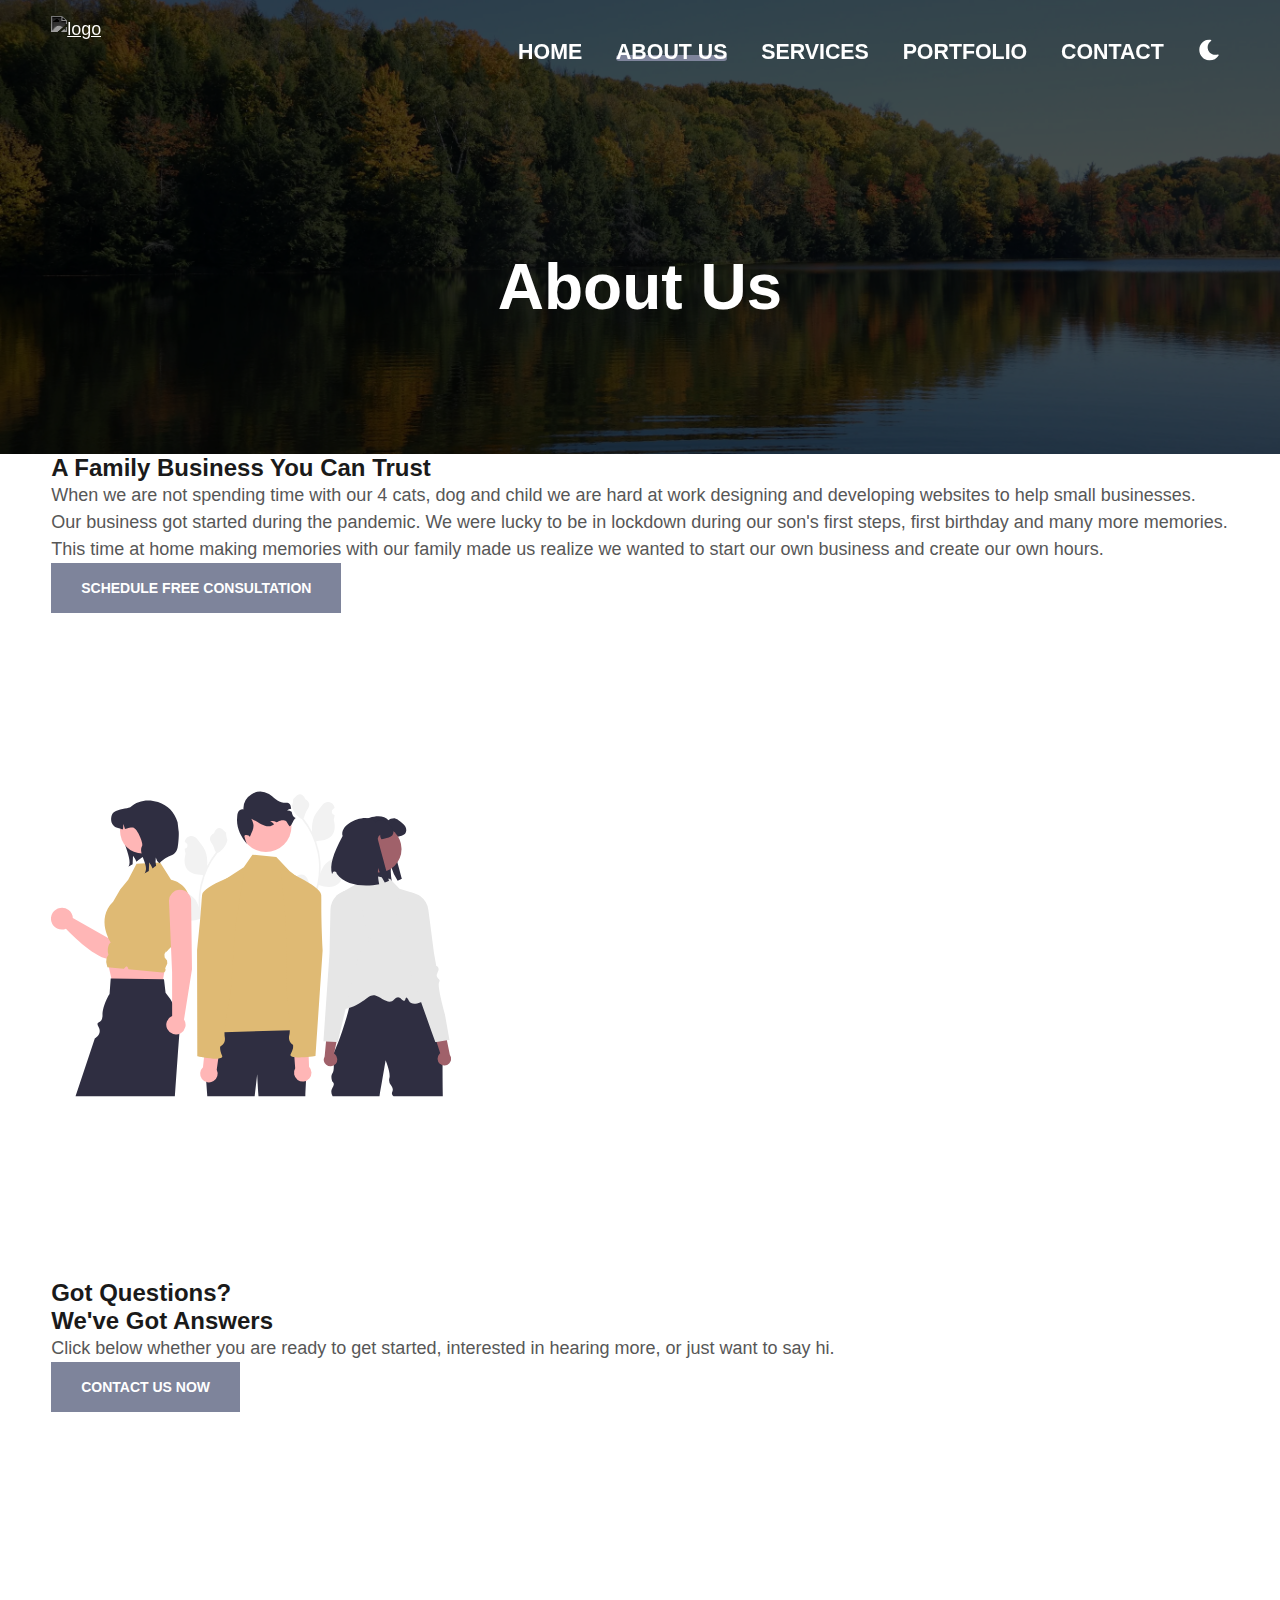
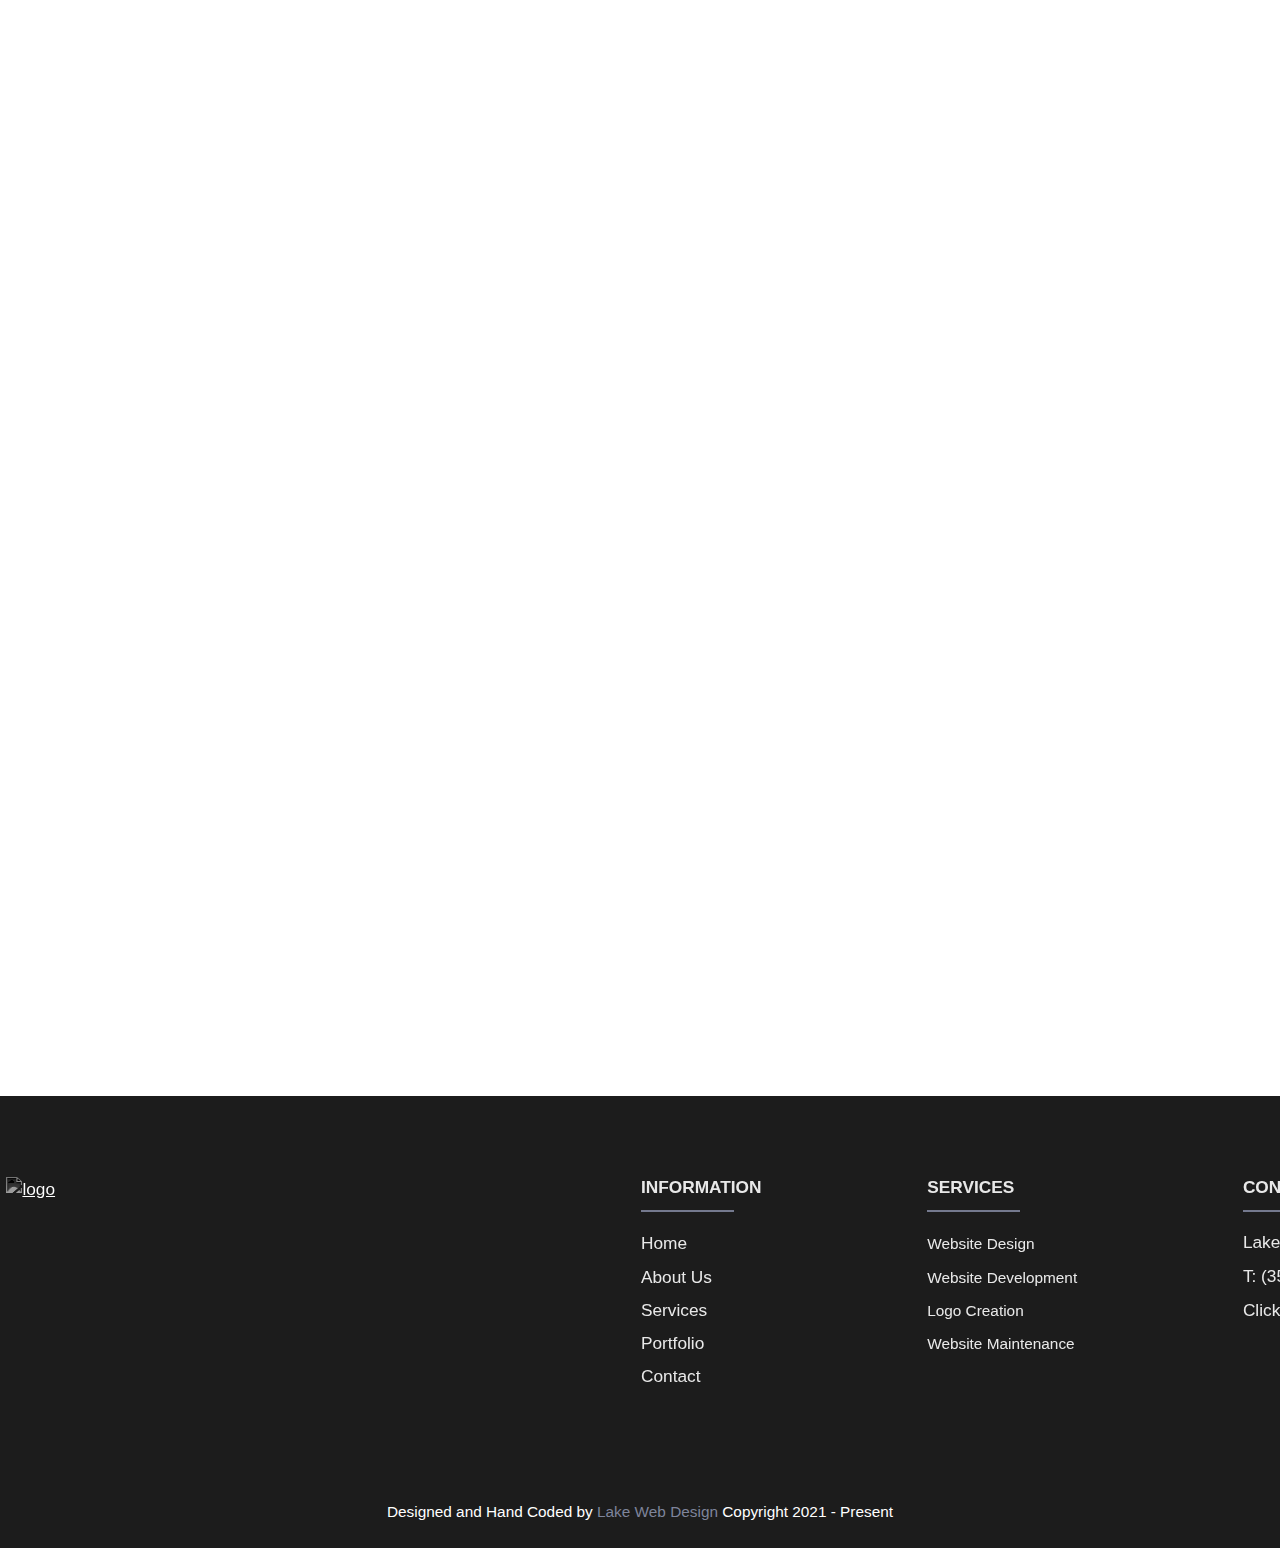
==== commit 527d335d: "convert images to webp" ====
--- a/about.html
+++ b/about.html
@@ -33,7 +33,7 @@
     <meta name="theme-color" content="#ffffff" />
 
     <!-- Preload -->
-    <link rel="preload" as="image" href="/images/cabinets2-m.jpg" />
+    <link rel="preload" as="image" href="/images/lake-head-min.webp" />
     <link
       rel="preload"
       as="font"
@@ -117,7 +117,7 @@
         </nav>
 
         <!--Dark Mode toggle-->
-        <button id="dark-mode-toggle">
+        <button id="dark-mode-toggle" aria-label="dark-mode-toggle">
           <!--Moon is an inline SVG so you can edit the color if needed-->
           <svg
             class="moon"
@@ -142,7 +142,7 @@
         </button>
 
         <!--Mobile Nav toggle-->
-        <button class="hamburger-menu">
+        <button aria-label="hamburger-menu" class="hamburger-menu">
           <span aria-hidden="true"></span>
         </button>
       </div>
@@ -158,16 +158,16 @@
         <picture>
           <source
             media="(max-width: 600px)"
-            srcset="/images/lake-head-min.jpg"
+            srcset="/images/lake-head-min.webp"
           />
           <source
             media="(min-width: 601px)"
-            srcset="/images/lake-head-min.jpg"
-          />
-          <img
-            aria-hidden="true"
-            decoding="async"
-            src="/images/lake-head-min.jpg"
+            srcset="/images/lake-head-min.webp"
+          />
+          <img
+            aria-hidden="true"
+            decoding="async"
+            src="/images/lake-head-min.webp"
             alt="lake"
             width="400"
             height="662"
@@ -233,13 +233,13 @@
           <a href="/contact.html" class="button-solid">Contact Us Now</a>
         </div>
         <picture>
-          <source media="(max-width: 600px)" srcset="/images/lake-cta.jpg" />
-          <source media="(min-width: 601px)" srcset="/images/lake-cta.jpg" />
+          <source media="(max-width: 600px)" srcset="/images/lake-cta.webp" />
+          <source media="(min-width: 601px)" srcset="/images/lake-cta.webp" />
           <img
             aria-hidden="true"
             loading="lazy"
             decoding="async"
-            src="/images/lake-cta.jpg"
+            src="/images/lake-cta.webp"
             alt="lake"
             width="1920"
             height="1280"
